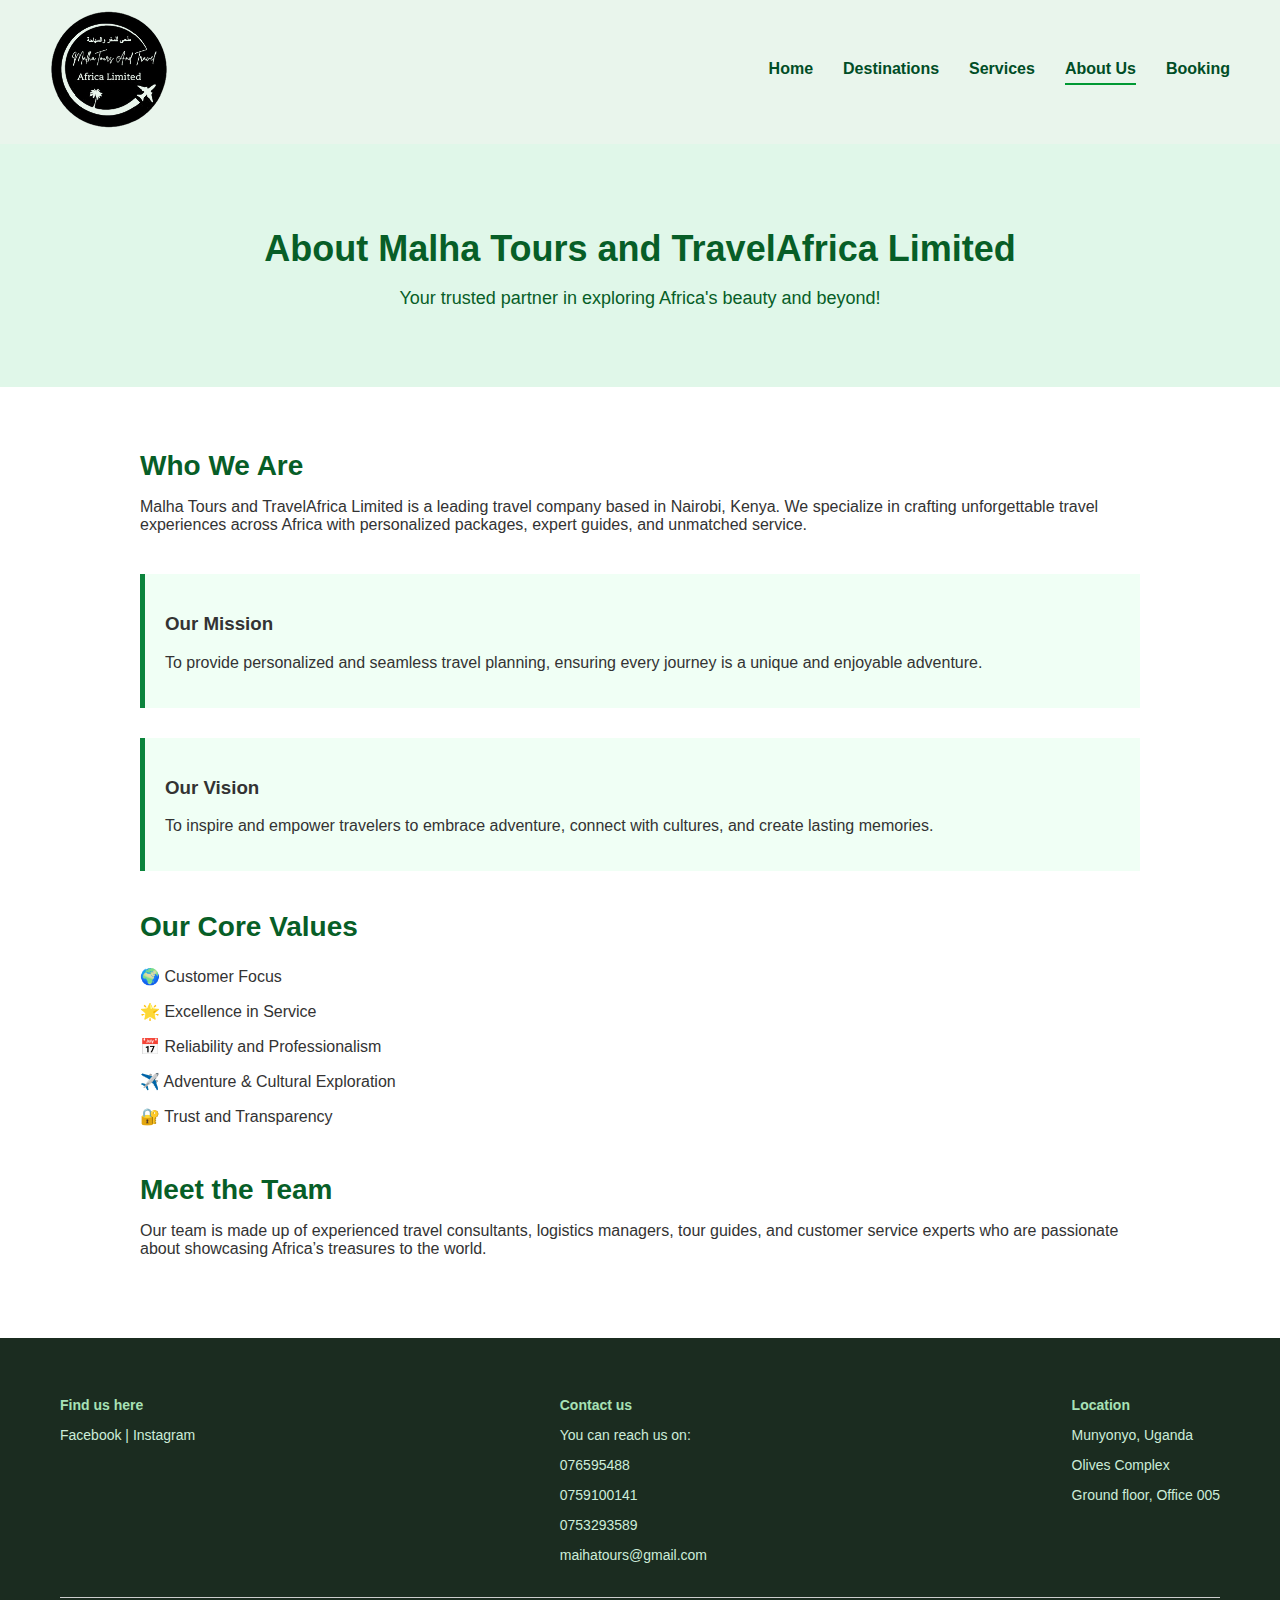
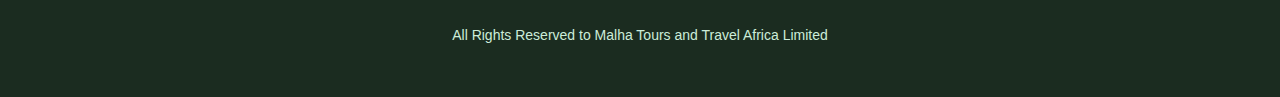
==== about.html @ d9c11adb "home" ====
<!DOCTYPE html>
<html lang="en">
<head>
  <meta charset="UTF-8" />
  <meta name="viewport" content="width=device-width, initial-scale=1.0"/>
  <title>About Us | Malha Tours and TravelAfrica Limited</title>
  <link rel="stylesheet" href="css/header-footer.css" />
  <link rel="stylesheet" href="css/about.css" />
</head>
<body>

  <!-- Navbar -->
  <header>
    <div class="logo">
      <img src="images/logo.png" alt="Malha Logo" />
    </div>
    <nav>
      <a href="home.html">Home</a>
      <a href="destination.html">Destinations</a>
      <a href="services.html">Services</a>
      <a href="about.html" class="active">About Us</a>
      <a href="booking.html">Booking</a>
    </nav>
  </header>

  <!-- About Us Section -->
  <section class="about-hero">
    <h1>About Malha Tours and TravelAfrica Limited</h1>
    <p>Your trusted partner in exploring Africa's beauty and beyond!</p>
  </section>

  <section class="about-content">
    <div class="company-overview">
      <h2>Who We Are</h2>
      <p>
        Malha Tours and TravelAfrica Limited is a leading travel company based in Nairobi, Kenya. 
        We specialize in crafting unforgettable travel experiences across Africa with personalized packages, expert guides, and unmatched service.
      </p>
    </div>

    <div class="mission-vision">
      <div class="box">
        <h3>Our Mission</h3>
        <p>To provide personalized and seamless travel planning, ensuring every journey is a unique and enjoyable adventure.</p>
      </div>
      <div class="box">
        <h3>Our Vision</h3>
        <p>To inspire and empower travelers to embrace adventure, connect with cultures, and create lasting memories.</p>
      </div>
    </div>

    <div class="core-values">
      <h2>Our Core Values</h2>
      <ul>
        <li>🌍 Customer Focus</li>
        <li>🌟 Excellence in Service</li>
        <li>📅 Reliability and Professionalism</li>
        <li>✈️ Adventure & Cultural Exploration</li>
        <li>🔐 Trust and Transparency</li>
      </ul>
    </div>

    <div class="team-intro">
      <h2>Meet the Team</h2>
      <p>
        Our team is made up of experienced travel consultants, logistics managers, tour guides, and customer service experts who are passionate about showcasing Africa’s treasures to the world.
      </p>
    </div>
  </section>

  <!-- Footer -->
  <footer>
    <div>
      <h4>Find us here</h4>
      <p>
        <a href="#">Facebook</a> | <a href="#">Instagram</a>
      </p>
    </div>
    <div>
      <h4>Contact us</h4>
      <p>You can reach us on:</p>
      <p>076595488</p>
      <p>0759100141</p>
      <p>0753293589</p>
      <p>maihatours@gmail.com</p>
    </div>
    <div>
      <h4>Location</h4>
      <p>Munyonyo, Uganda</p>
      <p>Olives Complex</p>
      <p>Ground floor, Office 005</p>
    </div>
  
    <div class="footer-bottom">
      <p>All Rights Reserved to Malha Tours and Travel Africa Limited</p>
    </div>
  </footer>
  
</body>
</html>
---- css/about.css ----
/* Common */
 body {
    margin: 0;
    font-family: 'Segoe UI', sans-serif;
    background-color: white;
    color: #333;
  }
  
  /* Navbar */
  header {
    background-color: #e9f5ec; /* light green background */
    padding: 10px 50px;
    display: flex;
    align-items: center;
    justify-content: space-between;
  }
  
  header .logo img {
    height: 120px;
  }
  
  nav {
    display: flex;
    gap: 30px;
  }
  
  nav a {
    color: #004d26;
    text-decoration: none;
    font-weight: 600;
    position: relative;
    padding-bottom: 5px;
  }
  
  nav a:hover,
  nav a.active {
    border-bottom: 2px solid #009933;
  }
  
  /* Footer */
  footer {
    background-color: #1b2c20;
    color: #d6e9da;
    padding: 40px 60px;
    display: flex;
    justify-content: space-between;
    flex-wrap: wrap;
    font-size: 14px;
  }
  
  footer h4 {
    color: #a7e1b6;
    margin-bottom: 10px;
  }
  
  footer p, footer a {
    color: #ccecd9;
    text-decoration: none;
  }
  
  footer a:hover {
    text-decoration: underline;
  }
  
  .footer-bottom {
    width: 100%;
    text-align: center;
    border-top: 1px solid #ccc;
    margin-top: 20px;
    padding-top: 15px;
    color: #b1cdbc;
  }
.about-hero {
    background-color: #e0f7e9;
    padding: 60px 20px;
    text-align: center;
    color: #075e27;
  }
  
  .about-hero h1 {
    font-size: 36px;
    margin-bottom: 10px;
  }
  
  .about-hero p {
    font-size: 18px;
    font-weight: 500;
  }
  
  .about-content {
    padding: 40px 20px;
    max-width: 1000px;
    margin: auto;
  }
  
  .company-overview, .team-intro, .core-values {
    margin-bottom: 40px;
  }
  
  .company-overview h2,
  .team-intro h2,
  .core-values h2 {
    color: #075e27;
    font-size: 28px;
    margin-bottom: 10px;
  }
  
  .mission-vision {
    display: flex;
    flex-wrap: wrap;
    gap: 30px;
    margin-bottom: 40px;
  }
  
  .mission-vision .box {
    flex: 1 1 45%;
    background-color: #f0fff5;
    padding: 20px;
    border-left: 5px solid #0b843c;
  }
  
  .core-values ul {
    list-style: none;
    padding-left: 0;
  }
  
  .core-values li {
    padding: 8px 0;
    font-weight: 500;
  }
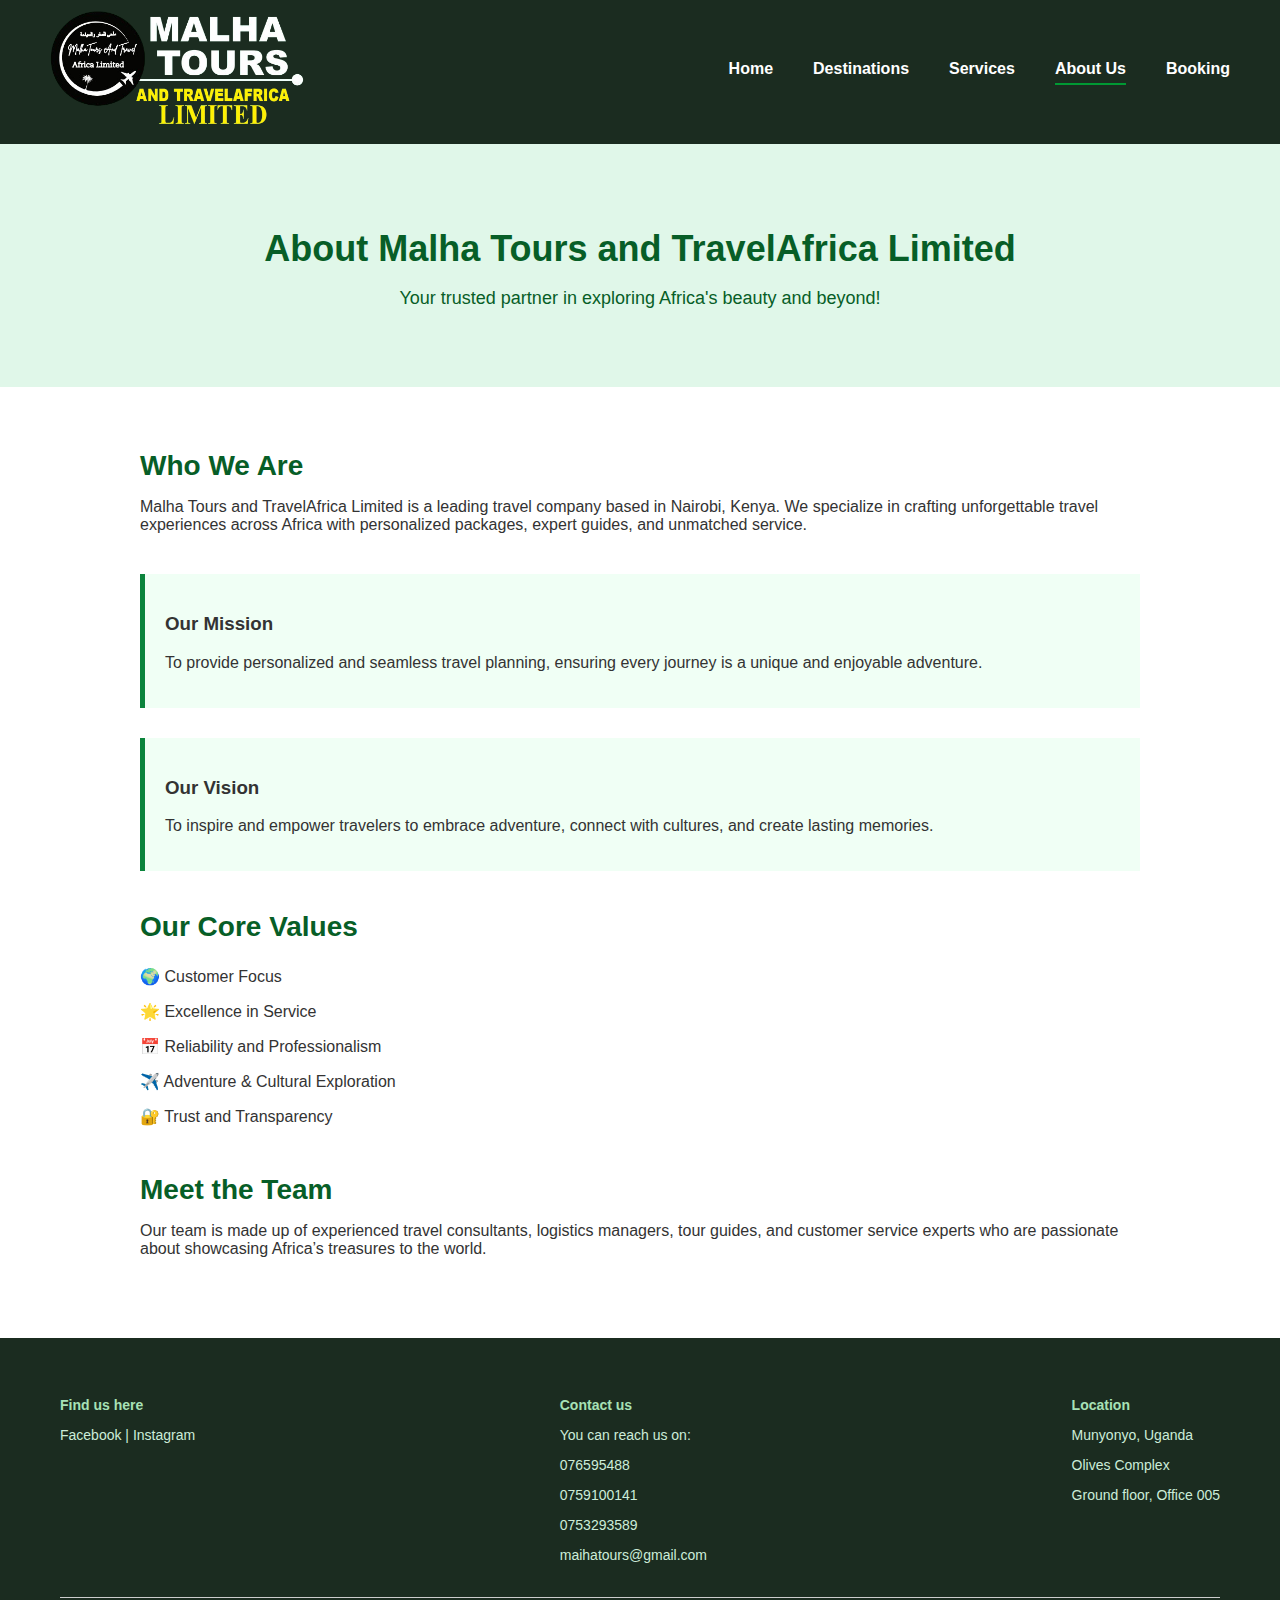
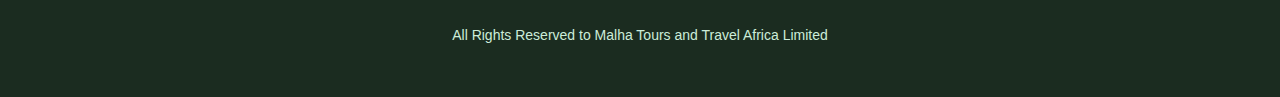
==== commit 81a3eded: "design" ====
--- a/about.html
+++ b/about.html
@@ -4,7 +4,7 @@
   <meta charset="UTF-8" />
   <meta name="viewport" content="width=device-width, initial-scale=1.0"/>
   <title>About Us | Malha Tours and TravelAfrica Limited</title>
-  <link rel="stylesheet" href="css/header-footer.css" />
+  <link rel="stylesheet" href="css/navfoot.css" />
   <link rel="stylesheet" href="css/about.css" />
 </head>
 <body>
@@ -12,7 +12,7 @@
   <!-- Navbar -->
   <header>
     <div class="logo">
-      <img src="images/logo.png" alt="Malha Logo" />
+      <img src="images/logo2.png" alt="Malha Logo" />
     </div>
     <nav>
       <a href="home.html">Home</a>
--- a/css/navfoot.css
+++ b/css/navfoot.css
@@ -0,0 +1,64 @@
+header {
+    background-color: #1b2c20; /* light green background */
+    padding: 10px 50px;
+    display: flex;
+    align-items: center;
+    justify-content: space-between;
+  }
+  
+  header .logo img {
+    height: 120px;
+  }
+  
+  nav {
+    display: flex;
+    gap: 40px;
+  }
+  
+  nav a {
+    color:  white;
+    text-decoration: none;
+    font-weight: 600;
+    position: relative;
+    padding-bottom: 5px;
+  }
+  
+  nav a:hover,
+  nav a.active {
+    border-bottom: 2px solid #009933;
+  }
+  
+  /* Footer */
+  footer {
+    background-color: #1b2c20;
+    color: #d6e9da;
+    padding: 40px 60px;
+    display: flex;
+    justify-content: space-between;
+    flex-wrap: wrap;
+    font-size: 14px;
+  }
+  
+  footer h4 {
+    color: #a7e1b6;
+    margin-bottom: 10px;
+  }
+  
+  footer p, footer a {
+    color: #ccecd9;
+    text-decoration: none;
+  }
+  
+  footer a:hover {
+    text-decoration: underline;
+  }
+  
+  .footer-bottom {
+    width: 100%;
+    text-align: center;
+    border-top: 1px solid #ccc;
+    margin-top: 20px;
+    padding-top: 15px;
+    color: #b1cdbc;
+  }
+  --- a/css/about.css
+++ b/css/about.css
@@ -6,71 +6,7 @@
     background-color: white;
     color: #333;
   }
-  
-  /* Navbar */
-  header {
-    background-color: #e9f5ec; /* light green background */
-    padding: 10px 50px;
-    display: flex;
-    align-items: center;
-    justify-content: space-between;
-  }
-  
-  header .logo img {
-    height: 120px;
-  }
-  
-  nav {
-    display: flex;
-    gap: 30px;
-  }
-  
-  nav a {
-    color: #004d26;
-    text-decoration: none;
-    font-weight: 600;
-    position: relative;
-    padding-bottom: 5px;
-  }
-  
-  nav a:hover,
-  nav a.active {
-    border-bottom: 2px solid #009933;
-  }
-  
-  /* Footer */
-  footer {
-    background-color: #1b2c20;
-    color: #d6e9da;
-    padding: 40px 60px;
-    display: flex;
-    justify-content: space-between;
-    flex-wrap: wrap;
-    font-size: 14px;
-  }
-  
-  footer h4 {
-    color: #a7e1b6;
-    margin-bottom: 10px;
-  }
-  
-  footer p, footer a {
-    color: #ccecd9;
-    text-decoration: none;
-  }
-  
-  footer a:hover {
-    text-decoration: underline;
-  }
-  
-  .footer-bottom {
-    width: 100%;
-    text-align: center;
-    border-top: 1px solid #ccc;
-    margin-top: 20px;
-    padding-top: 15px;
-    color: #b1cdbc;
-  }
+
 .about-hero {
     background-color: #e0f7e9;
     padding: 60px 20px;
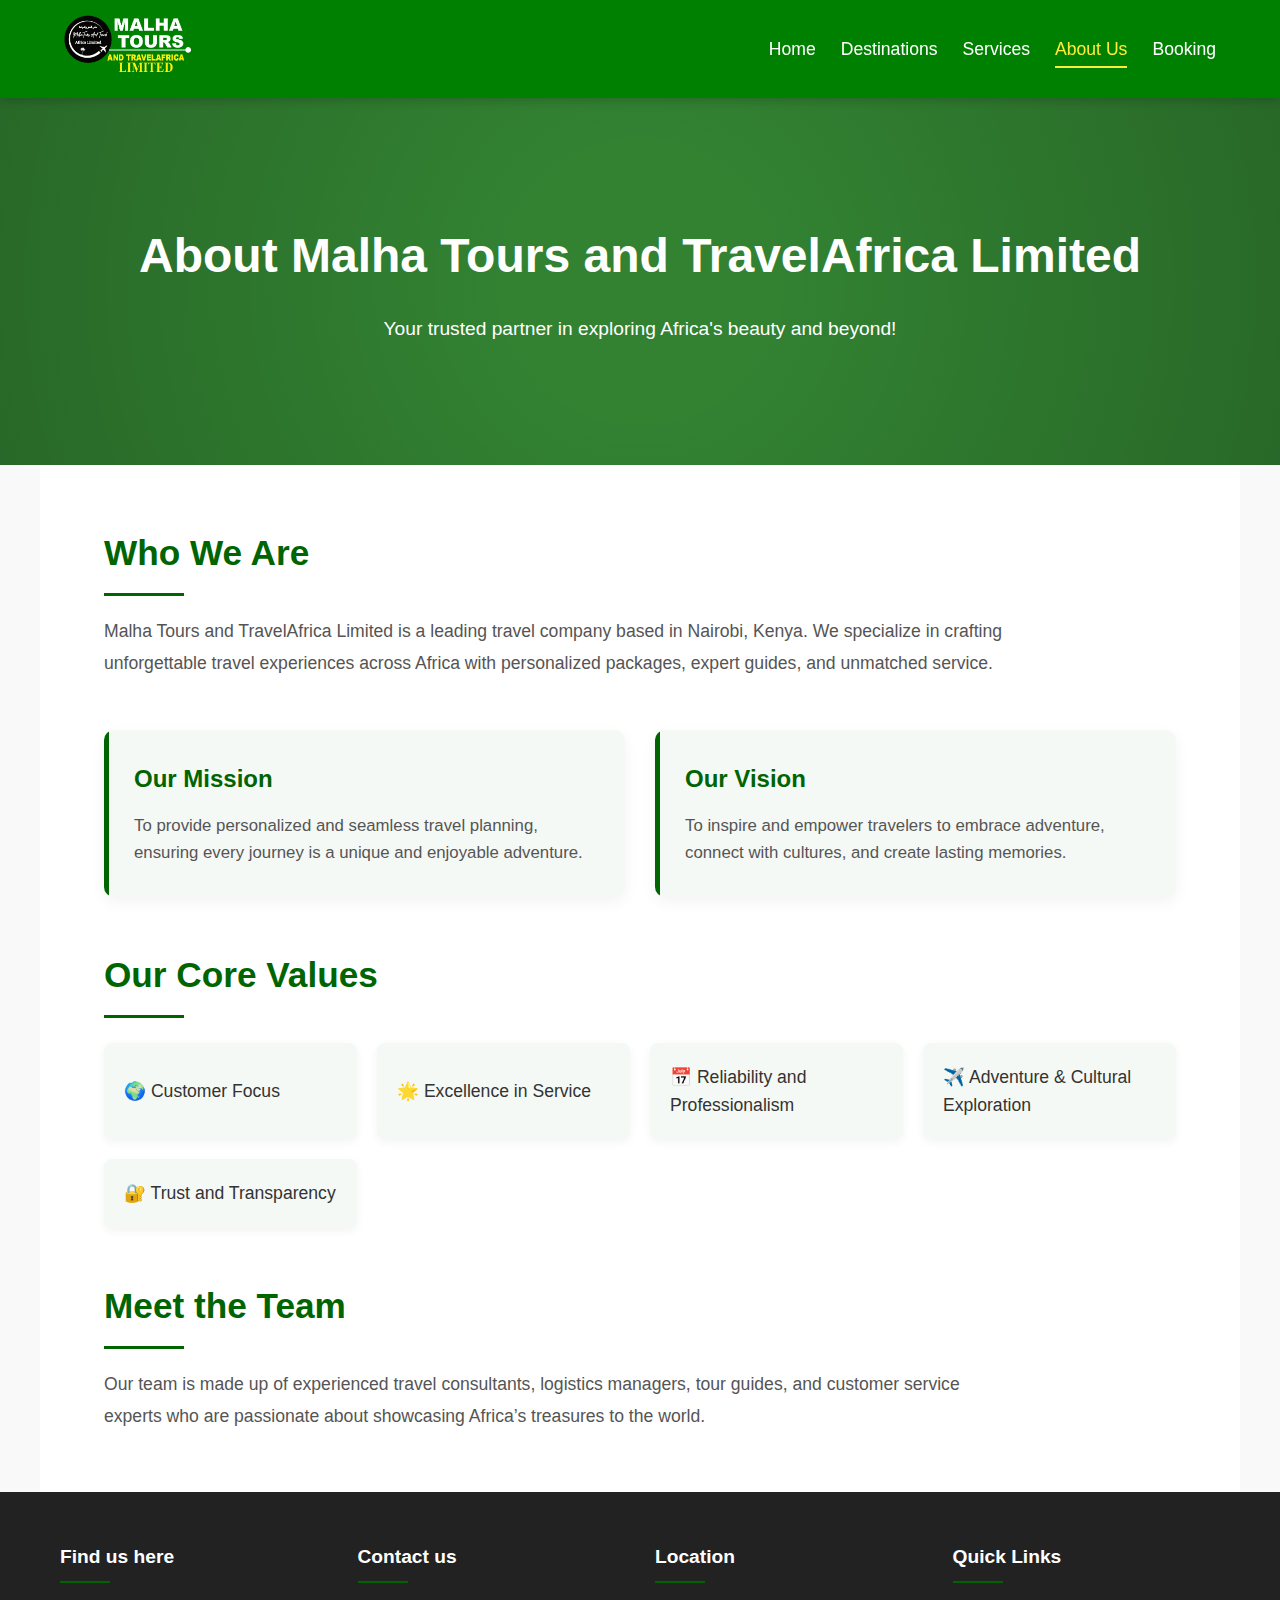
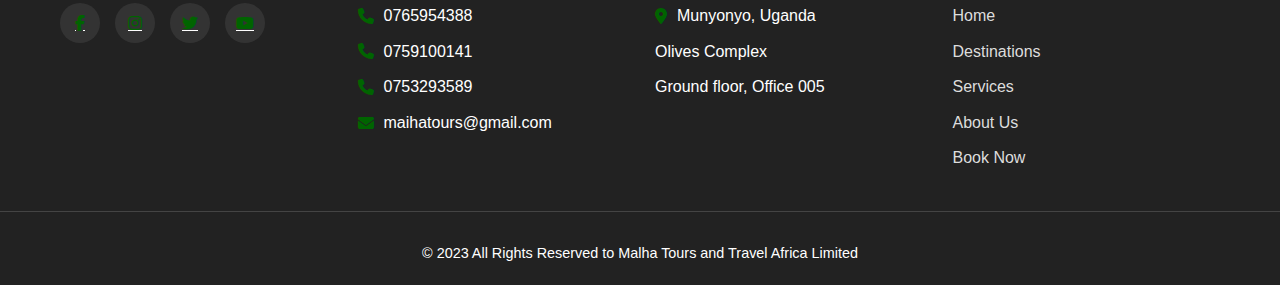
==== commit bfe4d639: "Made a few additions and enhanced on the styling adding dark mode. I aslo added some simple animatio" ====
--- a/about.html
+++ b/about.html
@@ -4,8 +4,11 @@
   <meta charset="UTF-8" />
   <meta name="viewport" content="width=device-width, initial-scale=1.0"/>
   <title>About Us | Malha Tours and TravelAfrica Limited</title>
+  <link rel="shortcut icon" href="images/logo.png" type="image/png" />
+  <link rel="apple-touch-icon" href="images/logo.png" />
   <link rel="stylesheet" href="css/navfoot.css" />
   <link rel="stylesheet" href="css/about.css" />
+  <link rel="stylesheet" href="https://cdnjs.cloudflare.com/ajax/libs/font-awesome/6.4.0/css/all.min.css" />
 </head>
 <body>
 
@@ -14,8 +17,9 @@
     <div class="logo">
       <img src="images/logo2.png" alt="Malha Logo" />
     </div>
-    <nav>
-      <a href="home.html">Home</a>
+    <button class="menu-toggle" id="menu-toggle">&#9776;</button>
+    <nav id="nav-menu">
+      <a href="index.html">Home</a>
       <a href="destination.html">Destinations</a>
       <a href="services.html">Services</a>
       <a href="about.html" class="active">About Us</a>
@@ -70,31 +74,53 @@
 
   <!-- Footer -->
   <footer>
-    <div>
-      <h4>Find us here</h4>
-      <p>
-        <a href="#">Facebook</a> | <a href="#">Instagram</a>
-      </p>
+    <div class="footer-content">
+      <div class="footer-column">
+        <h4>Find us here</h4>
+        <div class="social-links">
+          <a href="#"><i class="fab fa-facebook-f"></i></a>
+          <a href="#"><i class="fab fa-instagram"></i></a>
+          <a href="#"><i class="fab fa-twitter"></i></a>
+          <a href="#"><i class="fab fa-youtube"></i></a>
+        </div>
+      </div>
+      <div class="footer-column">
+        <h4>Contact us</h4>
+        <p><i class="fas fa-phone"></i> 0765954388</p>
+        <p><i class="fas fa-phone"></i> 0759100141</p>
+        <p><i class="fas fa-phone"></i> 0753293589</p>
+        <p><i class="fas fa-envelope"></i> maihatours@gmail.com</p>
+      </div>
+      <div class="footer-column">
+        <h4>Location</h4>
+        <p><i class="fas fa-map-marker-alt"></i> Munyonyo, Uganda</p>
+        <p>Olives Complex</p>
+        <p>Ground floor, Office 005</p>
+      </div>
+      <div class="footer-column">
+        <h4>Quick Links</h4>
+        <ul>
+          <li><a href="index.html">Home</a></li>
+          <li><a href="destination.html">Destinations</a></li>
+          <li><a href="services.html">Services</a></li>
+          <li><a href="about.html">About Us</a></li>
+          <li><a href="booking.html">Book Now</a></li>
+        </ul>
+      </div>
     </div>
-    <div>
-      <h4>Contact us</h4>
-      <p>You can reach us on:</p>
-      <p>076595488</p>
-      <p>0759100141</p>
-      <p>0753293589</p>
-      <p>maihatours@gmail.com</p>
-    </div>
-    <div>
-      <h4>Location</h4>
-      <p>Munyonyo, Uganda</p>
-      <p>Olives Complex</p>
-      <p>Ground floor, Office 005</p>
-    </div>
-  
     <div class="footer-bottom">
-      <p>All Rights Reserved to Malha Tours and Travel Africa Limited</p>
+      <p>&copy; 2023 All Rights Reserved to Malha Tours and Travel Africa Limited</p>
     </div>
   </footer>
   
+  <script>
+    const toggle = document.getElementById("menu-toggle");
+    const nav = document.getElementById("nav-menu");
+  
+    toggle.addEventListener("click", () => {
+      nav.classList.toggle("active");
+    });
+  </script>
+  
 </body>
 </html>
--- a/css/navfoot.css
+++ b/css/navfoot.css
@@ -1,64 +1,225 @@
 header {
-    background-color: #1b2c20; /* light green background */
-    padding: 10px 50px;
-    display: flex;
+  background-color: green;
+  position: sticky;
+  top: 0;
+  z-index: 1000;
+  display: flex;
+  justify-content: space-between;
+  align-items: center;
+  padding: 15px 5%;
+  box-shadow: 0 2px 10px rgba(0, 0, 0, 0.2);
+}
+
+.logo img {
+  height: 60px;
+  width: auto;
+}
+
+nav {
+  display: flex;
+  gap: 25px;
+}
+
+nav a {
+  text-decoration: none;
+  color: white;
+  font-weight: 500;
+  font-size: 1.1rem;
+  position: relative;
+  transition: all 0.3s ease;
+}
+
+nav a:hover, nav a.active {
+  color: #ffeb3b;
+}
+
+nav a::after {
+  content: '';
+  position: absolute;
+  bottom: -5px;
+  left: 0;
+  width: 0;
+  height: 2px;
+  background-color: #ffeb3b;
+  transition: width 0.3s ease;
+}
+
+nav a:hover::after, nav a.active::after {
+  width: 100%;
+}
+
+.menu-toggle {
+  display: none;
+  background: none;
+  border: none;
+  font-size: 1.5rem;
+  cursor: pointer;
+  color: white;
+}
+
+/* Footer */
+footer {
+  background-color: #222;
+  color: white;
+  padding: 50px 0 20px;
+}
+
+.footer-content {
+  display: grid;
+  grid-template-columns: repeat(auto-fit, minmax(200px, 1fr));
+  gap: 30px;
+  max-width: 1200px;
+  margin: 0 auto;
+  padding: 0 20px;
+}
+
+.footer-column h4 {
+  color: white;
+  margin-bottom: 20px;
+  font-size: 1.2rem;
+  position: relative;
+  padding-bottom: 10px;
+}
+
+.footer-column h4::after {
+  content: '';
+  position: absolute;
+  bottom: 0;
+  left: 0;
+  width: 50px;
+  height: 2px;
+  background-color: #006400;
+}
+
+.footer-column p {
+  margin-bottom: 10px;
+  display: flex;
+  align-items: center;
+  gap: 10px;
+}
+
+.footer-column i {
+  color: #006400;
+}
+
+.social-links {
+  display: flex;
+  gap: 15px;
+}
+
+.social-links a {
+  display: inline-flex;
+  align-items: center;
+  justify-content: center;
+  width: 40px;
+  height: 40px;
+  background-color: #333;
+  color: white;
+  border-radius: 50%;
+  transition: all 0.3s ease;
+}
+
+.social-links a:hover {
+  background-color: #006400;
+  transform: translateY(-5px);
+}
+
+.footer-column ul {
+  list-style: none;
+}
+
+.footer-column ul li {
+  margin-bottom: 10px;
+}
+
+.footer-column ul li a {
+  color: #ddd;
+  text-decoration: none;
+  transition: color 0.3s ease;
+}
+
+.footer-column ul li a:hover {
+  color: #006400;
+  padding-left: 5px;
+}
+
+.footer-bottom {
+  text-align: center;
+  padding-top: 30px;
+  margin-top: 30px;
+  border-top: 1px solid #444;
+  font-size: 0.9rem;
+}
+
+/* Responsive Navigation */
+@media (max-width: 768px) {
+  .menu-toggle {
+    display: block;
+  }
+  
+  nav {
+    position: absolute;
+    top: 90px;
+    left: 0;
+    right: 0;
+    background-color: white;
+    flex-direction: column;
     align-items: center;
-    justify-content: space-between;
-  }
-  
-  header .logo img {
-    height: 120px;
-  }
-  
-  nav {
-    display: flex;
-    gap: 40px;
+    padding: 20px 0;
+    box-shadow: 0 5px 10px rgba(0, 0, 0, 0.1);
+    transform: translateY(-150%);
+    opacity: 0;
+    visibility: hidden;
+    transition: all 0.3s ease;
+  }
+  
+  nav.active {
+    transform: translateY(0);
+    opacity: 1;
+    visibility: visible;
   }
   
   nav a {
-    color:  white;
-    text-decoration: none;
-    font-weight: 600;
-    position: relative;
-    padding-bottom: 5px;
-  }
-  
-  nav a:hover,
-  nav a.active {
-    border-bottom: 2px solid #009933;
-  }
-  
-  /* Footer */
-  footer {
-    background-color: #1b2c20;
-    color: #d6e9da;
-    padding: 40px 60px;
-    display: flex;
-    justify-content: space-between;
-    flex-wrap: wrap;
-    font-size: 14px;
-  }
-  
-  footer h4 {
-    color: #a7e1b6;
-    margin-bottom: 10px;
-  }
-  
-  footer p, footer a {
-    color: #ccecd9;
-    text-decoration: none;
-  }
-  
-  footer a:hover {
-    text-decoration: underline;
-  }
-  
-  .footer-bottom {
     width: 100%;
     text-align: center;
-    border-top: 1px solid #ccc;
-    margin-top: 20px;
-    padding-top: 15px;
-    color: #b1cdbc;
-  }
-  +    padding: 12px 0;
+    border-bottom: 1px solid #eee;
+  }
+  
+  nav a:last-child {
+    border-bottom: none;
+  }
+  
+  .footer-content {
+    grid-template-columns: repeat(auto-fit, minmax(150px, 1fr));
+    gap: 20px;
+  }
+}
+
+@media (max-width: 576px) {
+  .logo img {
+    height: 45px;
+  }
+  
+  .footer-content {
+    grid-template-columns: 1fr;
+    text-align: center;
+  }
+  
+  .footer-column h4::after {
+    left: 50%;
+    transform: translateX(-50%);
+  }
+  
+  .footer-column p {
+    justify-content: center;
+  }
+  
+  .social-links {
+    justify-content: center;
+  }
+  
+  .footer-column ul li a:hover {
+    padding-left: 0;
+  }
+}
--- a/css/about.css
+++ b/css/about.css
@@ -1,68 +1,412 @@
-
- /* Common */
- body {
-    margin: 0;
-    font-family: 'Segoe UI', sans-serif;
-    background-color: white;
-    color: #333;
-  }
-
+* {
+  margin: 0;
+  padding: 0;
+  box-sizing: border-box;
+}
+
+body {
+  font-family: 'Poppins', sans-serif;
+  line-height: 1.6;
+  color: #333;
+  background-color: #f9f9f9;
+}
+
+/* About Hero Section */
 .about-hero {
-    background-color: #e0f7e9;
-    padding: 60px 20px;
-    text-align: center;
-    color: #075e27;
-  }
-  
+  background-image: linear-gradient(rgba(0, 100, 0, 0.8), rgba(0, 100, 0, 0.8)), url('../images/about-bg.jpg');
+  background-size: cover;
+  background-position: center;
+  color: white;
+  text-align: center;
+  padding: 120px 5%;
+  position: relative;
+  overflow: hidden;
+  animation: fadeIn 1s ease-out;
+}
+
+.about-hero::before {
+  content: '';
+  position: absolute;
+  top: 0;
+  left: 0;
+  width: 100%;
+  height: 100%;
+  background: radial-gradient(circle, transparent 20%, rgba(0, 0, 0, 0.2) 100%);
+  z-index: 1;
+}
+
+.about-hero h1 {
+  font-size: 3rem;
+  margin-bottom: 20px;
+  position: relative;
+  z-index: 2;
+  animation: slideInDown 1s ease-out;
+}
+
+.about-hero p {
+  font-size: 1.2rem;
+  max-width: 800px;
+  margin: 0 auto;
+  position: relative;
+  z-index: 2;
+  animation: slideInUp 1s ease-out;
+}
+
+/* About Content Section */
+.about-content {
+  padding: 60px 5%;
+  background-color: #fff;
+  max-width: 1200px;
+  margin: 0 auto;
+  animation: fadeIn 1s ease-out;
+}
+
+.company-overview {
+  margin-bottom: 50px;
+  animation: fadeIn 0.8s ease-out;
+}
+
+.company-overview h2 {
+  color: #006400;
+  font-size: 2.2rem;
+  margin-bottom: 20px;
+  position: relative;
+  padding-bottom: 15px;
+}
+
+.company-overview h2::after {
+  content: '';
+  position: absolute;
+  bottom: 0;
+  left: 0;
+  width: 80px;
+  height: 3px;
+  background-color: #006400;
+  transition: width 0.3s ease;
+}
+
+.company-overview:hover h2::after {
+  width: 120px;
+}
+
+.company-overview p {
+  font-size: 1.1rem;
+  color: #555;
+  max-width: 900px;
+  line-height: 1.8;
+}
+
+/* Mission and Vision Boxes */
+.mission-vision {
+  display: flex;
+  gap: 30px;
+  margin-bottom: 50px;
+  animation: fadeIn 0.8s ease-out;
+  animation-delay: 0.2s;
+  animation-fill-mode: both;
+}
+
+.mission-vision .box {
+  flex: 1;
+  background-color: #f5f9f5;
+  border-radius: 10px;
+  padding: 30px;
+  box-shadow: 0 5px 15px rgba(0, 0, 0, 0.05);
+  transition: transform 0.3s ease, box-shadow 0.3s ease;
+  position: relative;
+  overflow: hidden;
+}
+
+.mission-vision .box::before {
+  content: '';
+  position: absolute;
+  top: 0;
+  left: 0;
+  width: 5px;
+  height: 100%;
+  background-color: #006400;
+  transition: width 0.3s ease;
+}
+
+.mission-vision .box:hover {
+  transform: translateY(-10px);
+  box-shadow: 0 15px 30px rgba(0, 0, 0, 0.1);
+}
+
+.mission-vision .box:hover::before {
+  width: 10px;
+}
+
+.mission-vision h3 {
+  color: #006400;
+  margin-bottom: 15px;
+  font-size: 1.5rem;
+}
+
+.mission-vision p {
+  color: #555;
+  font-size: 1.05rem;
+}
+
+/* Core Values Section */
+.core-values {
+  margin-bottom: 50px;
+  animation: fadeIn 0.8s ease-out;
+  animation-delay: 0.4s;
+  animation-fill-mode: both;
+}
+
+.core-values h2 {
+  color: #006400;
+  font-size: 2.2rem;
+  margin-bottom: 25px;
+  position: relative;
+  padding-bottom: 15px;
+}
+
+.core-values h2::after {
+  content: '';
+  position: absolute;
+  bottom: 0;
+  left: 0;
+  width: 80px;
+  height: 3px;
+  background-color: #006400;
+  transition: width 0.3s ease;
+}
+
+.core-values:hover h2::after {
+  width: 120px;
+}
+
+.core-values ul {
+  list-style: none;
+  display: grid;
+  grid-template-columns: repeat(auto-fill, minmax(250px, 1fr));
+  gap: 20px;
+}
+
+.core-values li {
+  background-color: #f5f9f5;
+  padding: 20px;
+  border-radius: 8px;
+  font-size: 1.1rem;
+  box-shadow: 0 3px 10px rgba(0, 0, 0, 0.05);
+  transition: transform 0.3s ease, box-shadow 0.3s ease;
+  display: flex;
+  align-items: center;
+}
+
+.core-values li:hover {
+  transform: translateY(-5px);
+  box-shadow: 0 10px 20px rgba(0, 0, 0, 0.08);
+  background-color: #e8f5e8;
+}
+
+/* Team Intro Section */
+.team-intro {
+  animation: fadeIn 0.8s ease-out;
+  animation-delay: 0.6s;
+  animation-fill-mode: both;
+}
+
+.team-intro h2 {
+  color: #006400;
+  font-size: 2.2rem;
+  margin-bottom: 20px;
+  position: relative;
+  padding-bottom: 15px;
+}
+
+.team-intro h2::after {
+  content: '';
+  position: absolute;
+  bottom: 0;
+  left: 0;
+  width: 80px;
+  height: 3px;
+  background-color: #006400;
+  transition: width 0.3s ease;
+}
+
+.team-intro:hover h2::after {
+  width: 120px;
+}
+
+.team-intro p {
+  font-size: 1.1rem;
+  color: #555;
+  max-width: 900px;
+  line-height: 1.8;
+}
+
+/* Animations */
+@keyframes fadeIn {
+  from {
+    opacity: 0;
+  }
+  to {
+    opacity: 1;
+  }
+}
+
+@keyframes slideInDown {
+  from {
+    transform: translateY(-50px);
+    opacity: 0;
+  }
+  to {
+    transform: translateY(0);
+    opacity: 1;
+  }
+}
+
+@keyframes slideInUp {
+  from {
+    transform: translateY(50px);
+    opacity: 0;
+  }
+  to {
+    transform: translateY(0);
+    opacity: 1;
+  }
+}
+
+@keyframes pulse {
+  0% {
+    transform: scale(1);
+  }
+  50% {
+    transform: scale(1.05);
+  }
+  100% {
+    transform: scale(1);
+  }
+}
+
+/* Responsive Styles */
+@media (max-width: 1200px) {
+  .about-content {
+    padding: 50px 5%;
+  }
+}
+
+@media (max-width: 900px) {
+  .mission-vision {
+    flex-direction: column;
+    gap: 20px;
+  }
+  
+  .core-values ul {
+    grid-template-columns: repeat(auto-fill, minmax(200px, 1fr));
+  }
+}
+
+@media (max-width: 768px) {
   .about-hero h1 {
-    font-size: 36px;
-    margin-bottom: 10px;
+    font-size: 2.5rem;
   }
   
   .about-hero p {
-    font-size: 18px;
-    font-weight: 500;
+    font-size: 1rem;
+  }
+  
+  .company-overview h2,
+  .core-values h2,
+  .team-intro h2 {
+    font-size: 1.8rem;
+  }
+  
+  .company-overview p,
+  .mission-vision p,
+  .team-intro p {
+    font-size: 1rem;
+  }
+  
+  .core-values li {
+    font-size: 1rem;
+  }
+}
+
+@media (max-width: 480px) {
+  .about-hero {
+    padding: 80px 5%;
+  }
+  
+  .about-hero h1 {
+    font-size: 2rem;
   }
   
   .about-content {
-    padding: 40px 20px;
-    max-width: 1000px;
-    margin: auto;
-  }
-  
-  .company-overview, .team-intro, .core-values {
-    margin-bottom: 40px;
+    padding: 40px 5%;
   }
   
   .company-overview h2,
+  .core-values h2,
+  .team-intro h2 {
+    font-size: 1.6rem;
+  }
+  
+  .mission-vision h3 {
+    font-size: 1.3rem;
+  }
+  
+  .core-values ul {
+    grid-template-columns: 1fr;
+  }
+}
+
+/* Dark Mode Support */
+@media (prefers-color-scheme: dark) {
+  body {
+    background-color: #121212;
+    color: #e0e0e0;
+  }
+  
+  .about-hero {
+    background-image: linear-gradient(rgba(0, 60, 0, 0.9), rgba(0, 60, 0, 0.9)), url('../images/about-bg.jpg');
+  }
+  
+  .about-content {
+    background-color: #1e1e1e;
+  }
+  
+  .company-overview h2,
+  .core-values h2,
   .team-intro h2,
-  .core-values h2 {
-    color: #075e27;
-    font-size: 28px;
-    margin-bottom: 10px;
-  }
-  
-  .mission-vision {
-    display: flex;
-    flex-wrap: wrap;
-    gap: 30px;
-    margin-bottom: 40px;
+  .mission-vision h3 {
+    color: #4caf50;
+  }
+  
+  .company-overview h2::after,
+  .core-values h2::after,
+  .team-intro h2::after,
+  .mission-vision .box::before {
+    background-color: #4caf50;
+  }
+  
+  .company-overview p,
+  .mission-vision p,
+  .team-intro p {
+    color: #bbb;
   }
   
   .mission-vision .box {
-    flex: 1 1 45%;
-    background-color: #f0fff5;
-    padding: 20px;
-    border-left: 5px solid #0b843c;
-  }
-  
-  .core-values ul {
-    list-style: none;
-    padding-left: 0;
+    background-color: #2d2d2d;
+    box-shadow: 0 5px 15px rgba(0, 0, 0, 0.3);
+  }
+  
+  .mission-vision .box:hover {
+    box-shadow: 0 15px 30px rgba(0, 0, 0, 0.4);
   }
   
   .core-values li {
-    padding: 8px 0;
-    font-weight: 500;
-  }
-  +    background-color: #2d2d2d;
+    box-shadow: 0 3px 10px rgba(0, 0, 0, 0.2);
+  }
+  
+  .core-values li:hover {
+    background-color: #333;
+    box-shadow: 0 10px 20px rgba(0, 0, 0, 0.3);
+  }
+}
